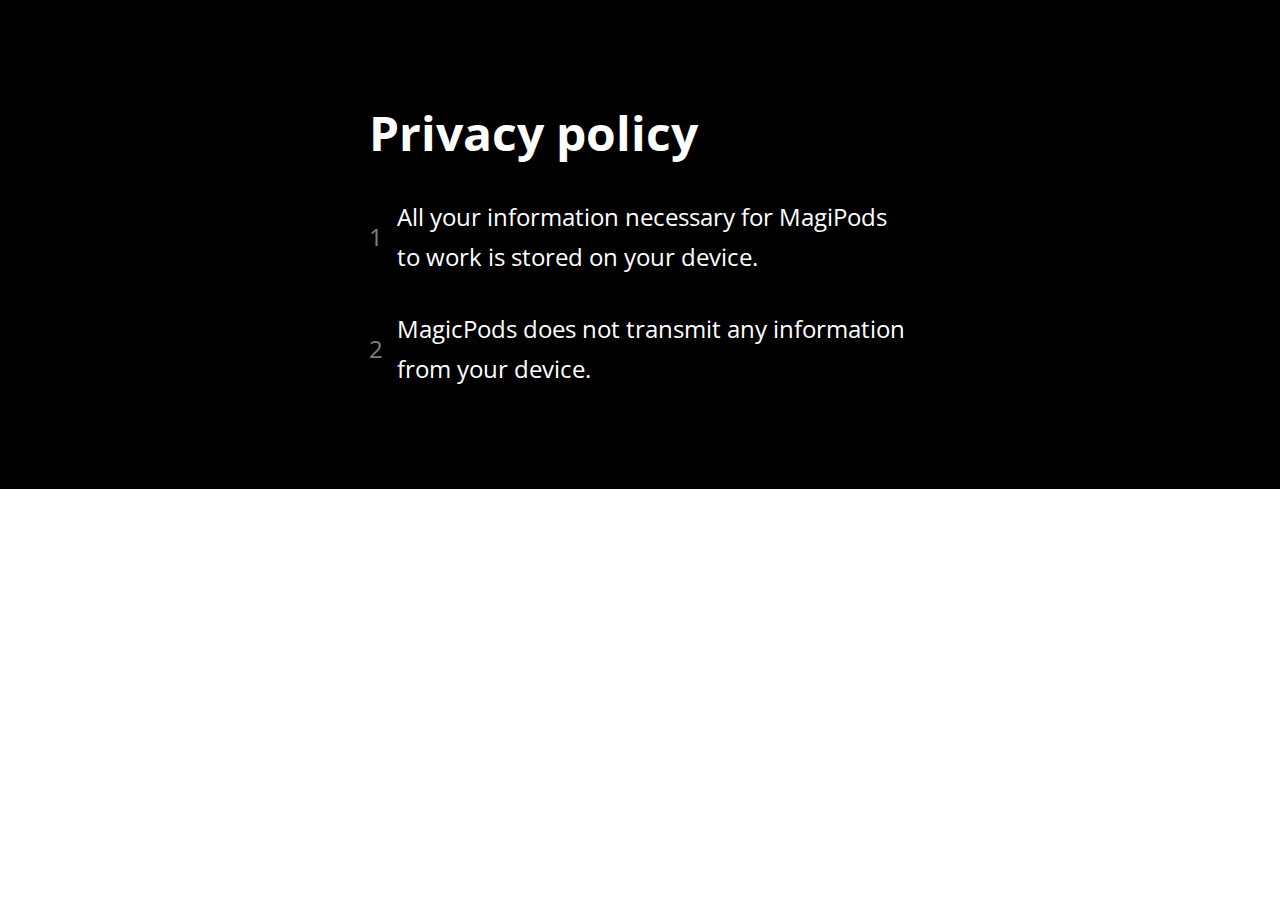
==== privacy.html @ a2790cfd "privacy" ====
<!DOCTYPE html>
<html>
  <head>
    <meta charset="utf-8" />
    <meta http-equiv="X-UA-Compatible" content="IE=edge" />
    <title>Add a little magic to your AirPods</title>
    <meta name="description" content="#TODO Описание" />
    <meta name="viewport" content="width=device-width, initial-scale=1" />
    <link rel="stylesheet" href="index.css" />
    <link
      rel="preload"
      href="https://fonts.googleapis.com/css?family=Open+Sans:400,700&display=swap"
      as="style"
    />
    <link
      href="https://fonts.googleapis.com/css?family=Open+Sans:400,700&display=swap"
      rel="stylesheet"
    />
    <link rel="apple-touch-icon" sizes="180x180" href="/apple-touch-icon.png" />
    <link rel="icon" type="image/png" sizes="32x32" href="/favicon-32x32.png" />
    <link rel="icon" type="image/png" sizes="16x16" href="/favicon-16x16.png" />
    <link rel="manifest" href="/site.webmanifest" />
    <link rel="mask-icon" href="/safari-pinned-tab.svg" color="#54a3ba" />
    <meta name="msapplication-TileColor" content="#2d89ef" />
    <meta name="theme-color" content="#ffffff" />
  </head>
  <body>
    <main>
      </div>
      <div id="help" class="help">
        <div class="help__inner">
          <div class="title">Privacy policy</div>
          <ul>
            <li>All your information necessary for MagiPods to work is stored on your device.</li>
            <li>
              MagicPods does not transmit any information from your device.
            </li>
          </ul>
        </div>
        </div>
      </div>
    </main>
    <script src="index.js" defer></script>
  </body>
</html>
---- index.css ----
*,
*:after,
*:before {
  padding: 0;
  margin: 0;
  box-sizing: border-box;
  scroll-behavior: smooth;
}

main {
  font-family: "Open Sans";
  background-color: #000;
  font-size: 18px;
  line-height: 28px;
  color: #fff;
  overflow: auto;
  padding: 0 15px;
}

.title {
  font-size: 24px;
  font-weight: 700;
  line-height: 33px;
}

.muted {
  color: rgba(255, 255, 255, 0.5);
}

.link {
  color: inherit;
  transition: 0.2s;
  text-decoration: none;
  border-bottom: 1px solid #fff;
}

.link:hover {
  opacity: 0.5;
}

@media (min-width: 542px) {
  main {
    font-size: 24px;
    line-height: 40px;
  }
  .title {
    font-size: 48px;
    line-height: 65px;
  }
}

/* MAIN */
.welcome {
  display: flex;
  flex-flow: column;
  align-items: center;
  justify-content: center;
  min-height: 100vh;
}

.welcome h1 {
  display: flex;
  flex-flow: column;
  align-items: center;
}

.welcome .title {
  margin-bottom: 16px;
}

.welcome .muted {
  font-size: 18px;
  line-height: 28px;
  font-weight: 400;
}

.welcome__inner {
  text-align: center;
  width: 166px;
  display: flex;
  flex-flow: column;
  align-items: center;
}

.icon-scroll {
  display: none;
  position: absolute;
  bottom: 40px;
  width: 20px;
  height: 40px;
  box-shadow: inset 0 0 0 1px #fff;
  border-radius: 25px;
}

.icon-scroll:before {
  content: "";
  width: 8px;
  height: 8px;
  background: #fff;
  top: 8px;
  border-radius: 4px;
  animation-duration: 1.5s;
  animation-iteration-count: infinite;
  animation-name: scroll;
  position: absolute;
  left: calc(50% - 4px);
}

@keyframes scroll {
  0% {
    opacity: 1;
  }
  100% {
    opacity: 0;
    transform: translateY(20px);
  }
}

.logo {
  margin: 32px 0;
  width: 96px;
  height: 96px;
}

.store {
  display: flex;
  position: relative;
  height: 48px;
  width: 133px;
  transition: 1s;
}

.store:hover rect {
  stroke-dasharray: 720px;
}

.store svg {
  z-index: 1;
  position: relative;
  height: 100%;
}

.store rect {
  width: 132px;
  height: 47px;
  stroke-dasharray: 360px;
  stroke-dashoffset: 360px;
  transition: 0.5s;
}

@media (min-width: 542px) {
  .welcome .muted {
    font-size: 24px;
    line-height: 40px;
  }
  .welcome__inner {
    width: 371px;
  }
  .logo {
    margin: 64px 0;
    width: 156px;
    height: 156px;
  }
}

@media (min-width: 542px) and (min-height: 520px) {
  .icon-scroll {
    display: block;
  }
}

/* HELP */
.help {
  display: flex;
  justify-content: center;
  padding: 100px 0;
}

.help__inner {
  max-width: 542px;
}

.help .title {
  margin-bottom: 24px;
}

.help ul {
  list-style: none;
  counter-reset: section;
}

.help ul:not(:last-child) {
  margin-bottom: 72px;
}

.help li {
  position: relative;
  padding-left: 28px;
}

.help li:not(:last-child) {
  margin-bottom: 24px;
}

.help li:before {
  counter-increment: section;
  content: counter(section);
  position: absolute;
  left: 0;
  color: rgba(255, 255, 255, 0.5);
  top: 50%;
  transform: translate(0, -50%);
}

@media (min-width: 542px) {
  .help .title,
  .help li:not(:last-child) {
    margin-bottom: 32px;
  }
  .help ul:not(:last-child) {
    margin-bottom: 128px;
  }
}
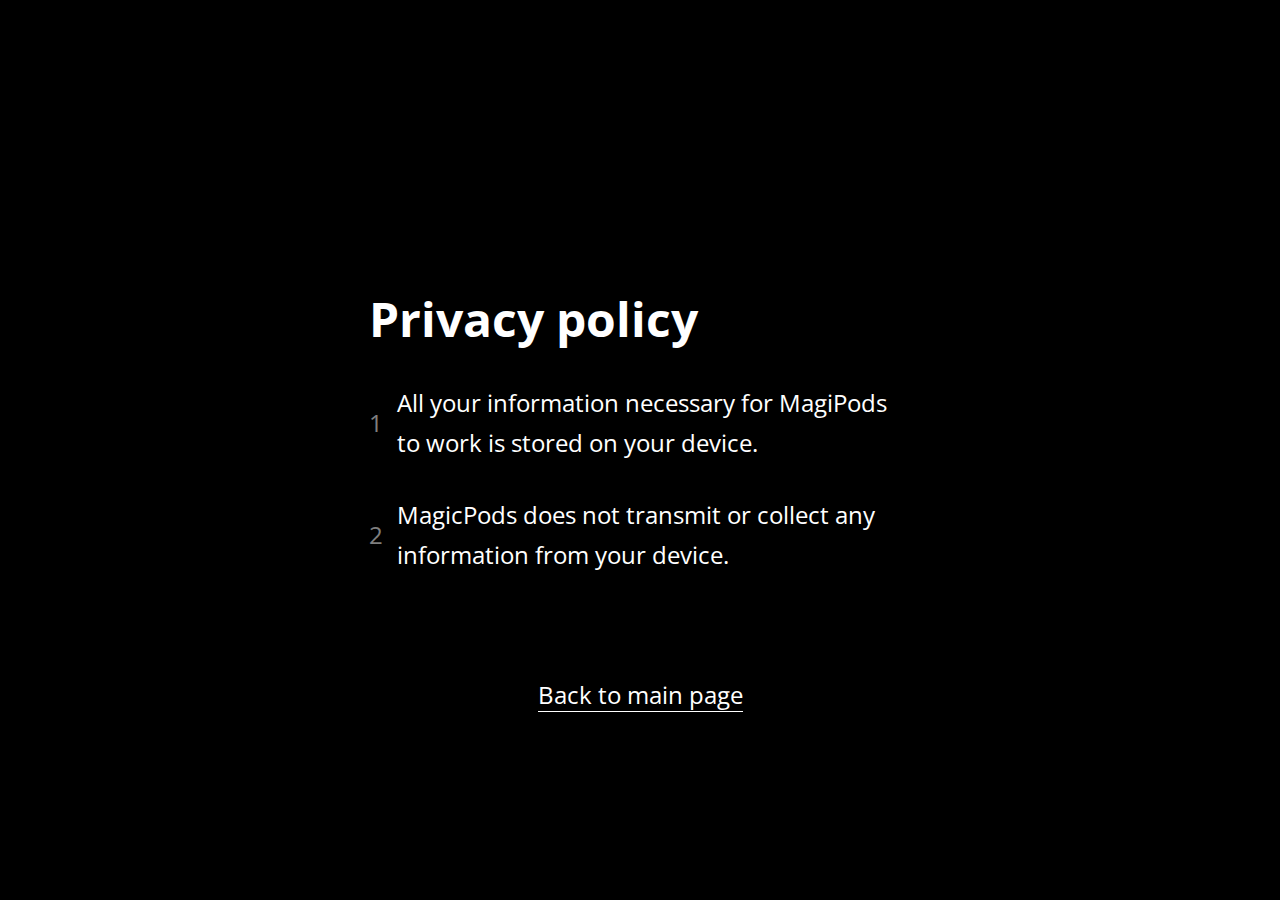
==== commit 1c9d201b: "Update privacy.html" ====
--- a/privacy.html
+++ b/privacy.html
@@ -3,8 +3,8 @@
   <head>
     <meta charset="utf-8" />
     <meta http-equiv="X-UA-Compatible" content="IE=edge" />
-    <title>Add a little magic to your AirPods</title>
-    <meta name="description" content="#TODO Описание" />
+    <title>MagicPods Privacy policy</title>
+    <meta name="description" content="MagicPods Privacy policy" />
     <meta name="viewport" content="width=device-width, initial-scale=1" />
     <link rel="stylesheet" href="index.css" />
     <link
@@ -26,18 +26,21 @@
   </head>
   <body>
     <main>
-      </div>
+      <div class="welcome">
+        <div class="welcome__inner">
+          </div>
       <div id="help" class="help">
         <div class="help__inner">
           <div class="title">Privacy policy</div>
           <ul>
             <li>All your information necessary for MagiPods to work is stored on your device.</li>
             <li>
-              MagicPods does not transmit any information from your device.
+              MagicPods does not transmit or collect any information from your device.
             </li>
           </ul>
         </div>
         </div>
+        <div><a class="link" href="https://steam3d.github.io/MagicPods-www/">Back to main page</a></div>
       </div>
     </main>
     <script src="index.js" defer></script>
